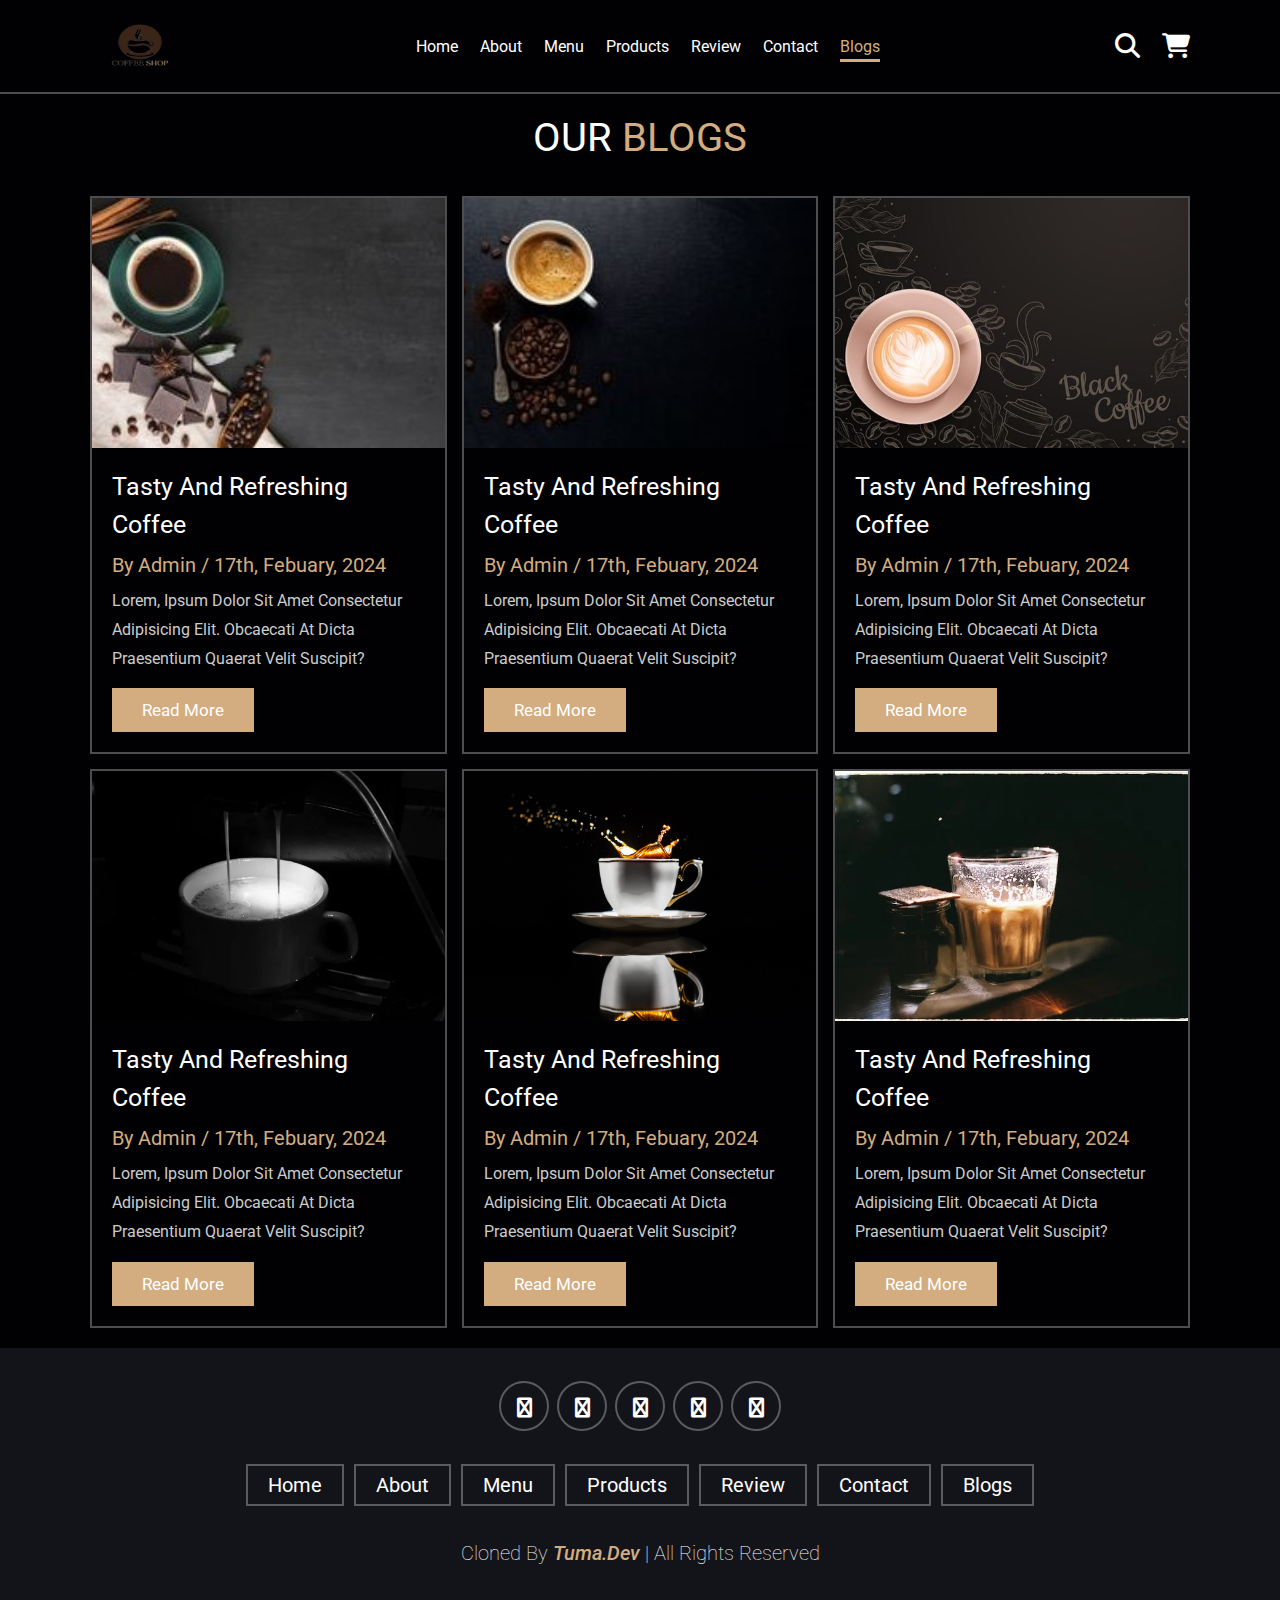
==== blogs.html @ 6c418c1b "Add files via upload" ====
<!DOCTYPE html>
<html lang="en">
  <head>
    <meta charset="UTF-8" />
    <meta http-equiv="X-UA-Compatible" content="ie=edge" />
    <meta name="viewport" content="width=device-width, initial-scale=1.0" />
    <meta name="description" content="A coffee shop website" />
    <meta
      name="keywords"
      content="website, coffee, shop, coffee shop, coffee website"
    />
    <meta name="author" content="joshua onyeka" />
    <title>Coffee Shop</title>

    <!-- favicon icon -->
    <link rel="shortcut icon" href="images/logo-2.png" type="image/x-icon" />

    <!-- font-awesome cdn link -->
    <link
      rel="stylesheet"
      href="https://cdnjs.cloudflare.com/ajax/libs/font-awesome/6.5.1/css/all.min.css"
    />

    <!-- custom css file link -->
    <link rel="stylesheet" href="style.css" />

    <!-- custom  responsive css file link -->
    <link rel="stylesheet" href="responsive.css" />
  </head>
  <body>
    <!-- header section starts -->

    <header class="header">
      <a href="index.html" class="logo"
        ><img src="images/logo-1.png" alt=""
      /></a>

      <nav class="navBar">
        <a href="index.html#home">home</a>
        <a href="index.html#about">about</a>
        <a href="menu.html">menu</a>
        <a href="index.html#products">products</a>
        <a href="index.html#review">review</a>
        <a href="index.html#contact">contact</a>
        <a class="active" href="blogs.html">blogs</a>
      </nav>

      <div class="icons">
        <div class="fas fa-search" id="search-btn"></div>
        <div class="fas fa-shopping-cart" id="cart-btn"></div>
        <div class="fas fa-bars" id="menu-btn"></div>
      </div>

      <div class="search-form">
        <input type="search" id="search-box" placeholder="search here..." />
        <label for="search-box" class="fas fa-search"></label>
      </div>

      <div class="cart-items-container">
        <div class="cart-item">
          <span class="fas fa-times"></span>
          <img src="images/bean-1.png" alt="" />
          <div class="content">
            <h3>cart item 01</h3>
            <div class="price">$15.99</div>
          </div>
        </div>
        <div class="cart-item">
          <span class="fas fa-times"></span>
          <img src="images/bean-2.png" alt="" />
          <div class="content">
            <h3>cart item 02</h3>
            <div class="price">$15.99</div>
          </div>
        </div>
        <div class="cart-item">
          <span class="fas fa-times"></span>
          <img src="images/bean-3.png" alt="" />
          <div class="content">
            <h3>cart item 03</h3>
            <div class="price">$15.99</div>
          </div>
        </div>
        <div class="cart-item">
          <span class="fas fa-times"></span>
          <img src="images/bean-4.png" alt="" />
          <div class="content">
            <h3>cart item 04</h3>
            <div class="price">$15.99</div>
          </div>
        </div>
        <button class="btn">checkout now</button>
      </div>
    </header>
    <!-- header section ends -->

    <!-- blogs section starts -->
    <section class="blogs" id="blogs">
      <div class="heading">our <span>blogs</span></div>

      <div class="grid box-container">
        <div class="box">
          <div class="image">
            <img src="images/blog-5.jpg" alt="" />
          </div>
          <div class="content">
            <a href="#" class="title">tasty and refreshing coffee</a>
            <span>by admin / 17th, febuary, 2024</span>
            <p>
              Lorem, ipsum dolor sit amet consectetur adipisicing elit.
              Obcaecati at dicta praesentium quaerat velit suscipit?
            </p>
            <a href="#" class="btn">read more</a>
          </div>
        </div>

        <div class="box">
          <div class="image">
            <img src="images/blog-2.jpg" alt="" />
          </div>
          <div class="content">
            <a href="#" class="title">tasty and refreshing coffee</a>
            <span>by admin / 17th, febuary, 2024</span>
            <p>
              Lorem, ipsum dolor sit amet consectetur adipisicing elit.
              Obcaecati at dicta praesentium quaerat velit suscipit?
            </p>
            <a href="#" class="btn">read more</a>
          </div>
        </div>

        <div class="box">
          <div class="image">
            <img src="images/blog-3.jpg" alt="" />
          </div>
          <div class="content">
            <a href="#" class="title">tasty and refreshing coffee</a>
            <span>by admin / 17th, febuary, 2024</span>
            <p>
              Lorem, ipsum dolor sit amet consectetur adipisicing elit.
              Obcaecati at dicta praesentium quaerat velit suscipit?
            </p>
            <a href="#" class="btn">read more</a>
          </div>
        </div>

        <div class="box">
          <div class="image">
            <img src="images/blog-6.webp" alt="" />
          </div>
          <div class="content">
            <a href="#" class="title">tasty and refreshing coffee</a>
            <span>by admin / 17th, febuary, 2024</span>
            <p>
              Lorem, ipsum dolor sit amet consectetur adipisicing elit.
              Obcaecati at dicta praesentium quaerat velit suscipit?
            </p>
            <a href="#" class="btn">read more</a>
          </div>
        </div>

        <div class="box">
          <div class="image">
            <img src="images/blog-1.jpg" alt="" />
          </div>
          <div class="content">
            <a href="#" class="title">tasty and refreshing coffee</a>
            <span>by admin / 17th, febuary, 2024</span>
            <p>
              Lorem, ipsum dolor sit amet consectetur adipisicing elit.
              Obcaecati at dicta praesentium quaerat velit suscipit?
            </p>
            <a href="#" class="btn">read more</a>
          </div>
        </div>

        <div class="box">
          <div class="image">
            <img src="images/blog-4.webp" alt="" />
          </div>
          <div class="content">
            <a href="#" class="title">tasty and refreshing coffee</a>
            <span>by admin / 17th, febuary, 2024</span>
            <p>
              Lorem, ipsum dolor sit amet consectetur adipisicing elit.
              Obcaecati at dicta praesentium quaerat velit suscipit?
            </p>
            <a href="#" class="btn">read more</a>
          </div>
        </div>
      </div>
    </section>
    <!-- blogs section end -->

    <!-- footer section  starts -->
    <section class="footer">
      <div class="share">
        <a href="#" class="fas fa-facebook-f"></a>
        <a href="#" class="fas fa-twitter"></a>
        <a href="#" class="fas fa-instagram"></a>
        <a href="#" class="fas fa-linkedin"></a>
        <a href="#" class="fas fa-pinterest"></a>
      </div>

      <div class="links">
        <a href="index.html#home">home</a>
        <a href="index.html#about">about</a>
        <a href="menu.html">menu</a>
        <a href="index.html#products">products</a>
        <a href="index.html#review">review</a>
        <a href="index.html#contact">contact</a>
        <a href="#blogs">blogs</a>
      </div>

      <div class="credit">
        cloned by <span>tuma.dev</span> | all rights reserved
      </div>
    </section>
    <!-- footer section  starts -->

    <!-- custom js file link -->
    <script src="script.js"></script>
  </body>
</html>
---- style.css ----
/* Roboto font link*/
@import url("https://fonts.googleapis.com/css2?family=Roboto:ital,wght@0,100;0,300;0,400;0,500;0,700;0,900;1,100;1,300;1,400;1,500;1,700;1,900&display=swap");

* {
  margin: 0;
  padding: 0;
  box-sizing: border-box;
  text-decoration: none;
  border: none;
  outline: none;
  text-transform: capitalize;
  font-family: "Roboto", sans-serif;
  transition: 0.3s linear;
}

/* Set custom properties (variables) for the root element */
:root {
  --main-color: #d3ad7f;
  --black: #13131a;
  --bg: #010103;
  --border: 0.2rem solid rgba(255, 255, 255, 0.3);
}
html {
  font-size: 62.5%;
  scroll-padding-top: 9rem;
  scroll-behavior: smooth;
}
html::-webkit-scrollbar {
  width: 0.8rem;
}
html::-webkit-scrollbar-track {
  background-color: transparent;
}
html::-webkit-scrollbar-thumb {
  background-color: #fff;
  border-radius: 5rem;
}
body {
  background-color: var(--bg);
}

/* General styles */
.btn {
  margin-top: 0.5rem;
  display: inline-block;
  padding: 1.2rem 3rem;
  font-size: 1.7rem;
  color: #fff;
  background-color: var(--main-color);
  cursor: pointer;
}
.btn:hover {
  background-color: #d3ad7fe0;
  letter-spacing: 0.2rem;
}
section {
  padding: 2rem 7%;
}
.heading {
  text-align: center;
  text-transform: uppercase;
  color: #fff;
  padding-bottom: 3.5rem;
  font-size: 4rem;
}
.heading span {
  color: var(--main-color);
  text-transform: uppercase;
}
.box,
img {
  cursor: pointer;
}
/* General styles end */

/* header styles begin */
.header {
  background-color: var(--bg);
  display: flex;
  align-items: center;
  justify-content: space-between;
  padding: 1.5rem 7%;
  border-bottom: var(--border);
  position: sticky;
  top: 0;
  left: 0;
  right: 0;
  z-index: 1000;
}
.header .logo img {
  height: 6rem;
  margin-left: -1rem;
  width: 12rem;
}
.header .navBar a {
  text-transform: capitalize;
  margin: 0 1rem;
  font-size: 1.6rem;
  color: #fff;
  transition: 0.5s;
}
.header .navBar a:hover {
  color: var(--main-color);
  border-bottom: 0.3rem solid var(--main-color);
  padding-bottom: 0.3rem;
}
.header .navBar a.active {
  color: var(--main-color);
  border-bottom: 0.3rem solid var(--main-color);
  padding-bottom: 0.3rem;
}

.header .icons div {
  color: #fff;
  cursor: pointer;
  font-size: 2.5rem;
  margin-left: 2rem;
}
.header .icons div:hover {
  color: var(--main-color);
}
#menu-btn {
  display: none;
}
.header .search-form {
  position: absolute;
  top: 115%;
  right: 7%;
  background-color: #fff;
  width: 50rem;
  height: 5rem;
  display: flex;
  box-shadow: 1px 1px 10px rgba(255, 255, 255, 0.3);
  align-items: center;
  transform: scaleY(0);
  transform-origin: top;
}
.header .search-form input {
  height: 100%;
  width: 100%;
  font-size: 1.6rem;
  color: var(--black);
  padding: 1rem;
  text-transform: none;
}
.header .search-form label {
  cursor: pointer;
  font-size: 2.5rem;
  margin-right: 1.5rem;
  color: var(--black);
}
.header .search-form label:hover {
  color: var(--main-color);
}
.header .search-form.showSearch {
  transform: scaleY(1);
  width: 50%;
}
.header .cart-items-container {
  position: absolute;
  top: 100%;
  right: 0;
  overflow: hidden;
  height: calc(100vh - 9.5rem);
  width: 35rem;
  background-color: #fff;
  transform: scaleY(0);
  transform-origin: bottom;
}
.header .cart-items-container.showCart {
  transform: scaleY(1);
}
/* fade in animation */
/* @keyframes fadeinout {
  0% {
    opacity: 0;
  }
  100% {
    opacity: 1;
  }
}| */
/* fade in animation */
.header .cart-items-container .cart-item {
  position: relative;
  margin: 2rem 0;
  display: flex;
  align-items: center;
  gap: 1.5rem;
}
.header .cart-items-container .cart-item .fa-times {
  position: absolute;
  top: 1rem;
  right: 1rem;
  font-size: 2rem;
  cursor: pointer;
  color: var(--black);
}
.header .cart-items-container .cart-item img {
  height: 10rem;
  width: 12rem;
  margin-left: 0.2rem;
}
.header .cart-items-container .cart-item .content h3 {
  font-size: 2rem;
  color: var(--black);
  padding-bottom: 0.5rem;
}
.header .cart-items-container .cart-item .content .price {
  font-size: 1.5rem;
  color: var(--main-color);
}
.header .cart-items-container .btn {
  width: 94.5%;
  margin-left: 1rem;
  text-align: center;
}
/* header styels end */

/* home body style begin */
.home {
  min-height: 100vb;
  display: flex;
  align-items: center;
  background: url("images/back-6.jpg") no-repeat;
  background-position: center;
  background-size: cover;
}
.home .content {
  margin-top: -10rem;
  max-width: 60rem;
}
.home .content h3 {
  font-size: 6rem;
  text-transform: uppercase;
  color: #fff;
}
.home .content p {
  font-size: 2rem;
  font-weight: lighter;
  line-height: 1.8;
  padding: 1rem 0;
  color: #eee;
}
/* home body style ends */

/* about style begin */
.about .row {
  display: flex;
  align-items: center;
  background-color: var(--black);
  flex-wrap: wrap;
}
.about .row .image {
  flex: 1 1 45rem;
}
.about .row .image img {
  width: 100%;
}
.about .row .content {
  flex: 1 1 45rem;
  padding: 2rem;
}
.about .row .content h3 {
  font-size: 3rem;
  color: #fff;
}
.about .row .content p {
  font-size: 1.6rem;
  color: #eee;
  padding: 1rem 0;
  line-height: 1.8;
}

/* about style end */

/* menu style begin */
.menu .box-container {
  display: grid;
  grid-template-columns: repeat(auto-fit, minmax(30rem, 1fr));
  gap: 1.5rem;
}
.menu .box-container .box {
  padding: 5rem;
  color: #fff;
  cursor: pointer;
  text-align: center;
  border: var(--border);
}
.menu .box-container .box img {
  height: 10rem;
}
.menu .box-container .box h3 {
  font-size: 2rem;
  padding: 1rem 0;
}
.menu .box-container .box .price {
  font-size: 2rem;
  padding: 1rem 0;
}
.menu .box-container .box .price span {
  font-size: 1.5rem;
  text-decoration: line-through;
}
.menu .box-container .box:hover {
  background-color: #fff;
  color: var(--black);
  transition: 0.7s;
  transform: scale(1.05);
}
/* menu style end */

/* products styling begin */
.products .box-container {
  display: grid;
  grid-template-columns: repeat(auto-fit, minmax(30rem, 1fr));
  gap: 1.5rem;
}
.products .box-container .box {
  text-align: center;
  cursor: pointer;
  border: var(--border);
  padding: 2rem;
  color: #fff;
}
.products .box-container .box .icons a {
  height: 4rem;
  width: 6rem;
  line-height: 5rem;
  font-size: 2rem;
  color: #fff;
  border: var(--border);
  margin: 0.3rem;
}
.products .box-container .box .icons a:hover {
  background-color: var(--main-color);
}
.products .box-container .box .image img {
  height: 30rem;
}
.products .box-container .box:hover .image img {
  transform: scale(1.2);
}
.productImg {
  transition: 0.5s ease;
}
.products .box-container .box .content {
  margin-top: -3rem;
}
.products .box-container .box .content h3 {
  color: #fff;
  font-size: 2.5rem;
}
.products .box-container .box .content .stars {
  padding: 1.5rem;
}
.products .box-container .box .content .stars i {
  font-size: 1.7rem;
  color: var(--main-color);
}
.productPrice {
  color: #fff;
  font-size: 2.5rem;
}
.productPrice span {
  font-weight: lighter;
  font-size: 1.5rem;
  text-decoration: line-through;
}
/* products styling end */

/* review styling begin */
.review .box-container {
  display: grid;
  grid-template-columns: repeat(auto-fit, minmax(30rem, 1fr));
  gap: 1.5rem;
}
.review .box-container .box {
  border: var(--border);
  text-align: center;
  padding: 3rem 2rem;
}
.quote {
  width: 13rem;
}
.review .box-container .box p {
  margin-top: -4rem;
  font-size: 1.6rem;
  line-height: 1.8;
  color: #ccc;
  padding: 2rem 0;
}
.review .box-container .box .user {
  height: 7rem;
  width: 7rem;
  border-radius: 50%;
  object-fit: cover;
}
.review .box-container .box h3 {
  padding: 1rem 0;
  font-size: 2rem;
  color: #fff;
}
.review .box-container .box .stars i {
  padding: 1rem 0;
  font-size: 1.5rem;
  color: var(--main-color);
}
/* review styling end */

/* contact styling begin */
.contact .row {
  display: flex;
  background-color: var(--black);
  flex-wrap: wrap;
  gap: 1rem;
}
.contact .row .map {
  flex: 1 1 45rem;
  width: 100%;
  object-fit: cover;
}
.contact .row form {
  flex: 1 1 45rem;
  padding: 5rem 2rem;
  text-align: center;
}
.contact .row form h3 {
  text-transform: uppercase;
  font-size: 3.5rem;
  color: #fff;
}
.contact .row form .inputBox {
  display: flex;
  align-items: center;
  margin: 2rem 0;
  background-color: var(--bg);
  border: var(--border);
}
.contact .row form .inputBox span {
  color: #fff;
  font-size: 2rem;
  padding-left: 2rem;
}
.contact .row form .inputBox input {
  width: 100%;
  padding: 2rem;
  font-size: 1.7rem;
  color: #fff;
  text-transform: none;
  background: none;
}
/* contact styling end */

/* blogs styling begin */
.blogs .box-container {
  display: grid;
  grid-template-columns: repeat(auto-fit, minmax(30rem, 1fr));
  gap: 1.5rem;
}
.blogs .box-container .box {
  border: var(--border);
}
.blogs .box-container .box .image {
  height: 25rem;
  overflow: hidden;
  width: 100%;
}
.blogs .box-container .box .image img {
  height: 100%;
  object-fit: cover;
  width: 100%;
}
.blogs .box-container .box:hover .image img {
  transform: scale(1.2);
}
.blogs .box-container .box .content {
  padding: 2rem;
}
.blogs .box-container .box .content .title {
  font-size: 2.5rem;
  line-height: 1.5;
  color: #fff;
}
.blogs .box-container .box .content .title:hover {
  color: var(--main-color);
}
.blogs .box-container .box .content span {
  color: var(--main-color);
  display: block;
  padding-top: 1rem;
  font-size: 2rem;
}
.blogs .box-container .box .content p {
  font-size: 1.6rem;
  line-height: 1.8;
  color: #ccc;
  padding: 1rem 0;
}
/* blogs styling end */

/* footer styling begin */
.footer {
  background-color: var(--black);
  text-align: center;
}
.footer .share {
  padding: 1rem 0;
}
.footer .share a {
  height: 5rem;
  width: 5rem;
  line-height: 5rem;
  font-size: 2rem;
  color: #fff;
  border: var(--border);
  margin: 0.3rem;
  border-radius: 50%;
}
.footer .share a:hover {
  background-color: var(--main-color);
}
.footer .links {
  display: flex;
  justify-content: center;
  flex-wrap: wrap;
  padding: 2rem 0;
  gap: 1rem;
}
.footer .links a {
  padding: 0.7rem 2rem;
  color: #fff;
  border: var(--border);
  font-size: 2rem;
}
.footer .links a:hover {
  background-color: var(--main-color);
}
.footer .credit {
  font-size: 2rem;
  color: #fff;
  font-weight: lighter;
  padding: 1.5rem;
}
.footer .credit span {
  color: #d3ad7f;
  font-weight: 500;
  font-style: italic;
}
/* footer styling end */
---- responsive.css ----
/* media queries-responsiveness */
/* media queries-responsiveness */
/* media queries-responsiveness */
@media (max-width: 991px) {
  html {
    font-size: 55%;
  }
  .header {
    padding: 1.5rem 2rem;
  }
}

@media (max-width: 768px) {
  #menu-btn {
    display: inline-block;
  }
  .header .navBar {
    position: absolute;
    top: 100%;
    right: 0;
    transform: scaleY(0);
    transform-origin: right;
    background-color: #fff;
    width: 30rem;
    height: calc(100vh - 9.5rem);
  }
  .header .navBar.showNavbar {
    transform: scaleY(1);
  }
  .header .search-form.showSearch {
    transform: scaleY(1);
    width: 90%;
    right: 1.8rem;
  }
  .header .navBar a {
    font-weight: 700;
    color: var(--black);
    display: block;
    margin: 1.5rem;
    padding: 0.5rem;
    font-size: 2rem;
  }
  .header .navBar a:hover {
    border-bottom: none;
    color: #fff;
    padding: 0.7rem;
    background-color: var(--main-color);
  }
  .home {
    background-position: left;
    justify-content: center;
    text-align: center;
  }
  .home .content h3 {
    font-size: 4.5rem;
  }
  .home .content p {
    font-size: 1.5rem;
  }
}
@media (max-width: 450px) {
  html {
    font-size: 50%;
  }
  .header {
    padding: 1.5rem 2rem;
  }
}
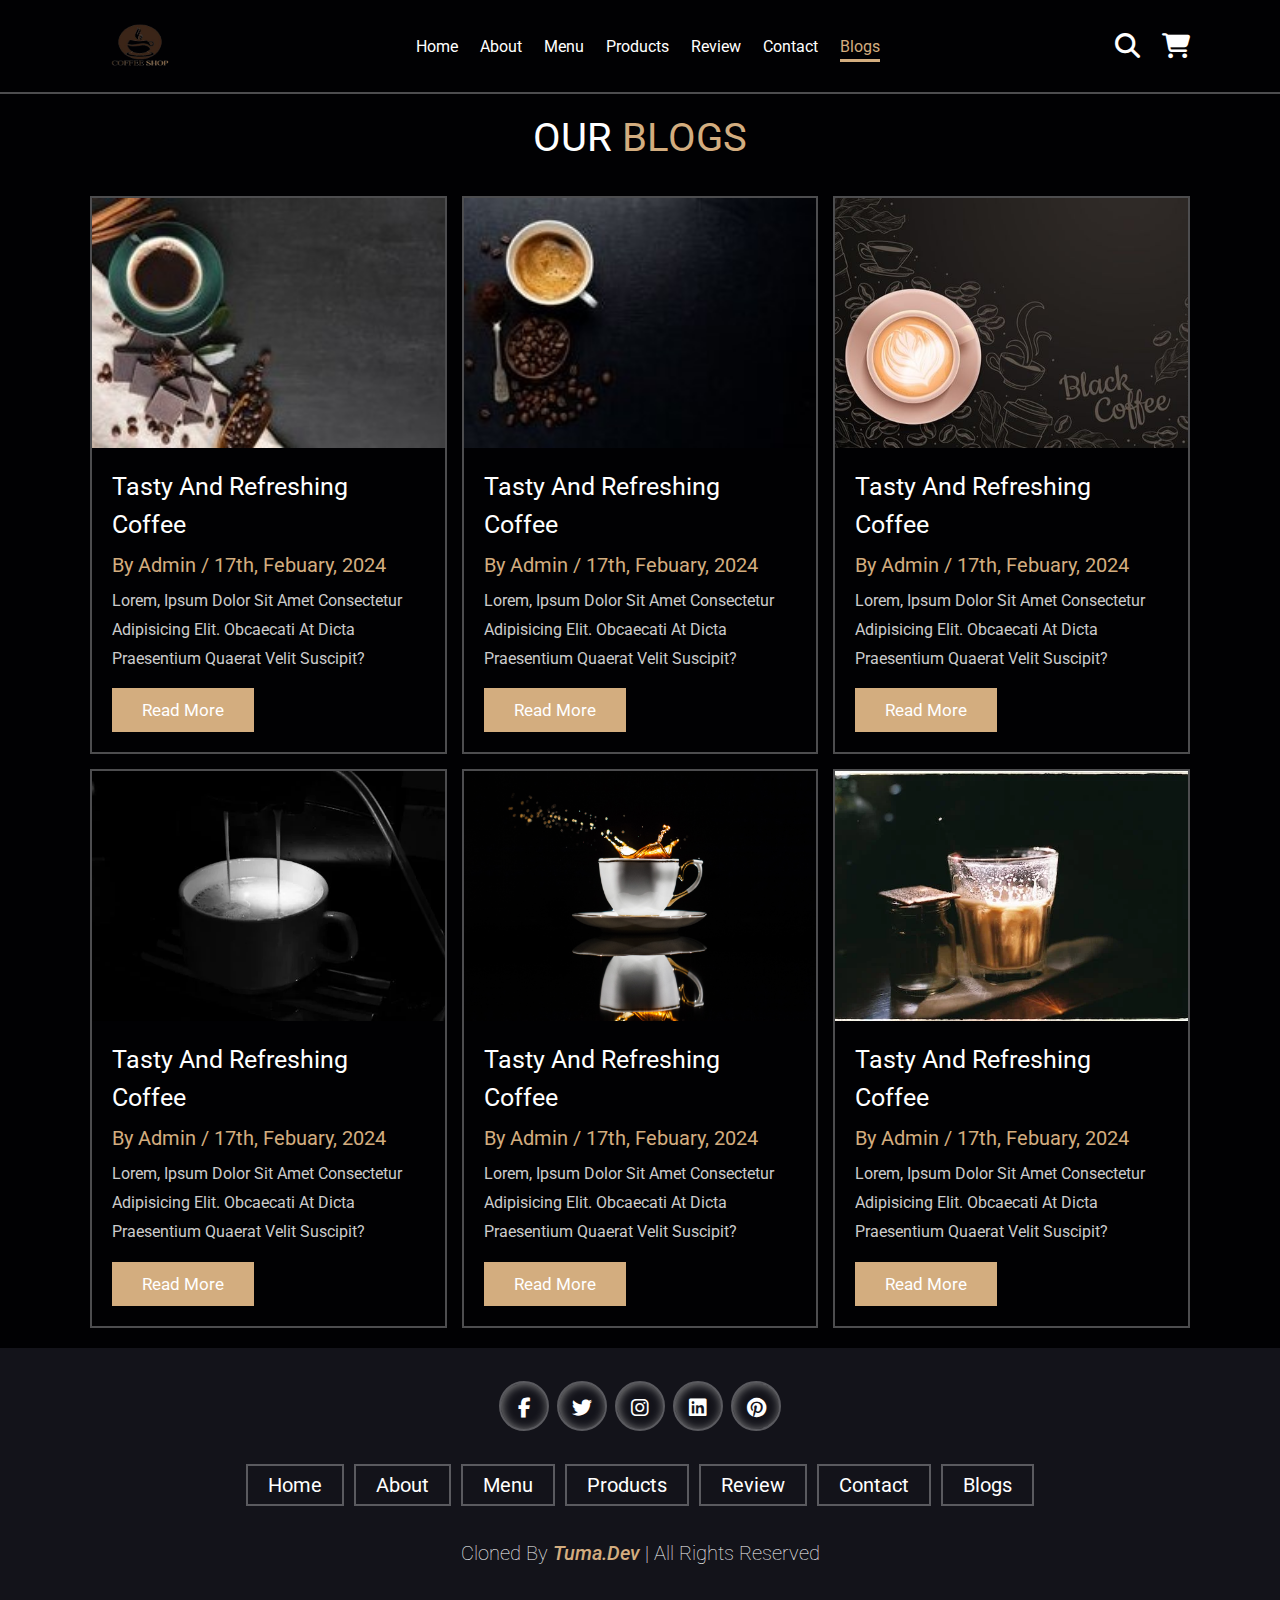
==== commit 69034bd9: "reviewed" ====
--- a/blogs.html
+++ b/blogs.html
@@ -13,7 +13,7 @@
     <title>Coffee Shop</title>
 
     <!-- favicon icon -->
-    <link rel="shortcut icon" href="images/logo-2.png" type="image/x-icon" />
+    <link rel="shortcut icon" href="images/logo-1.png" type="image/x-icon" />
 
     <!-- font-awesome cdn link -->
     <link
@@ -195,11 +195,11 @@
     <!-- footer section  starts -->
     <section class="footer">
       <div class="share">
-        <a href="#" class="fas fa-facebook-f"></a>
-        <a href="#" class="fas fa-twitter"></a>
-        <a href="#" class="fas fa-instagram"></a>
-        <a href="#" class="fas fa-linkedin"></a>
-        <a href="#" class="fas fa-pinterest"></a>
+        <a href="#" class="fa-brands fa-facebook-f"></a>
+        <a href="#" class="fa-brands fa-twitter"></a>
+        <a href="#" class="fa-brands fa-instagram"></a>
+        <a href="#" class="fa-brands fa-linkedin"></a>
+        <a href="#" class="fa-brands fa-pinterest"></a>
       </div>
 
       <div class="links">
--- a/style.css
+++ b/style.css
@@ -323,7 +323,7 @@
   color: #fff;
 }
 .products .box-container .box .icons a {
-  height: 4rem;
+  height: 5.5rem;
   width: 6rem;
   line-height: 5rem;
   font-size: 2rem;
@@ -515,6 +515,7 @@
   border: var(--border);
   margin: 0.3rem;
   border-radius: 50%;
+  box-shadow: inset 1px 1px 10px gray;
 }
 .footer .share a:hover {
   background-color: var(--main-color);
